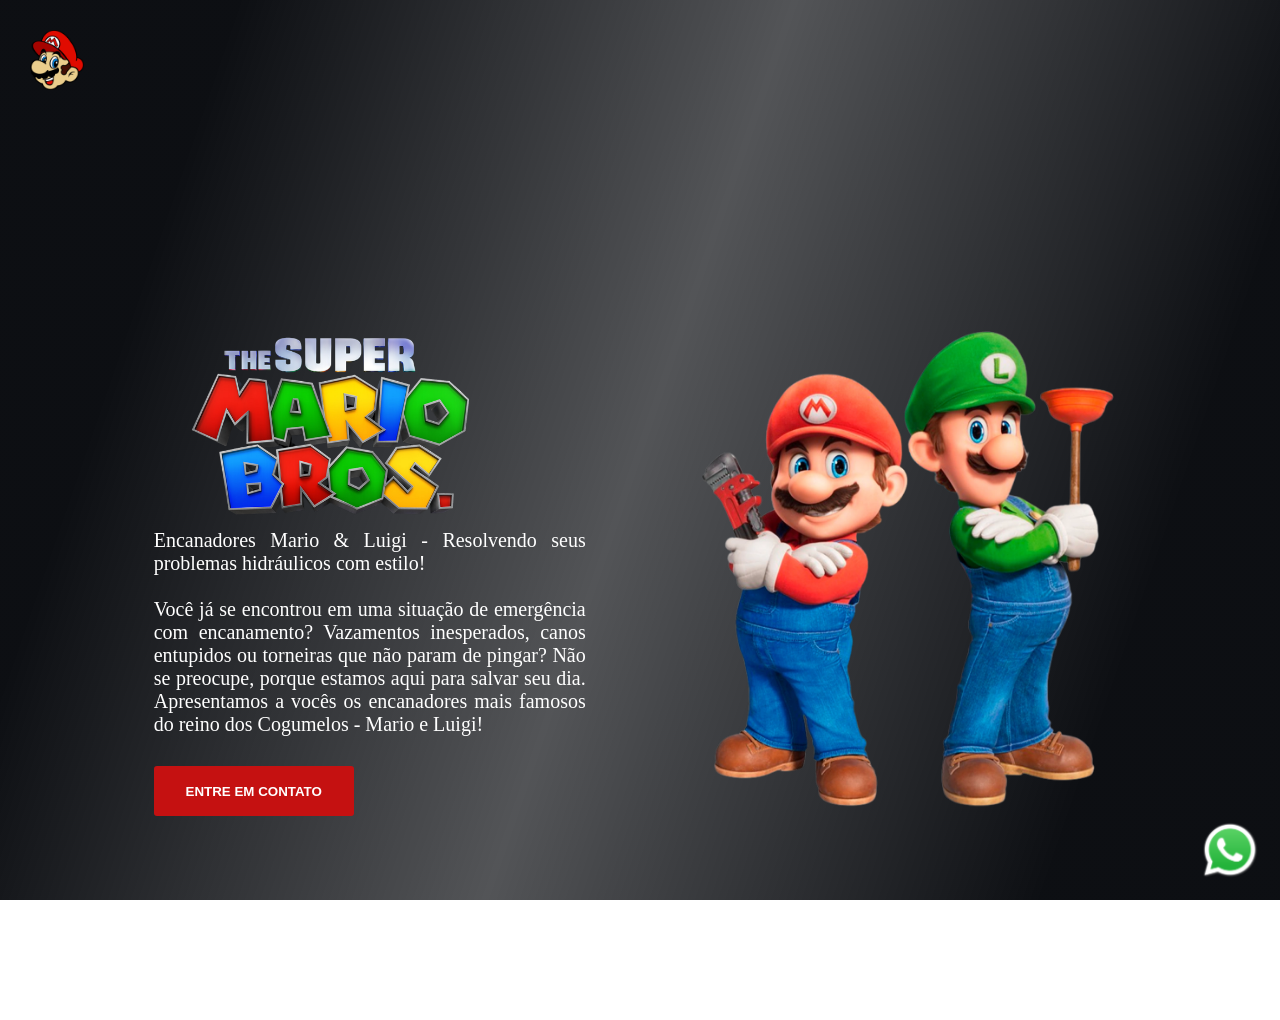
==== index.html @ a75fc1ab "Projeto - Mário Broz" ====
<!DOCTYPE html>
<html lang="pt">

<head>
    <meta charset="UTF-8">
    <meta name="viewport" content="width=device-width, initial-scale=1.0">
    <link rel="stylesheet" href="style.css">
    <title>Mario Bros</title>
</head>

<body>
    <div class="mascara-formulario" onclick="esconderForm ()"></div>

    <div class="header">
        <img src="./img/logo-cabecalho.png">
        <a>Home</a>
        <a>Nossos Serviços</a>
        <a>Fale Conosco</a>
    </div>


    <div class="caixa-mae">
        <div class="caixa-principal">
            <img src="./img/logo.png" alt="logo do Mário Broz" class="logo-mario">
            <p>Encanadores Mario & Luigi - Resolvendo seus problemas hidráulicos com estilo!</p>
            <br>
            <p>Você já se encontrou em uma situação de emergência com encanamento? Vazamentos inesperados, 
               canos entupidos ou torneiras que não param de pingar? Não se preocupe, porque estamos aqui para salvar seu dia. Apresentamos 
               a vocês os encanadores mais famosos do reino dos Cogumelos - Mario e Luigi!</p>

            <!--<button class="transicao-botao">Entre em contato</button> 
            
            FAZER A FUNÇÃO QUE O TÉCNICO ENSINOU
            --> 
            <button onclick="mostrarForm()">Entre em contato</button>
            


        </div> 

        <div>
            <img src="./img/mario.png" alt="logo Mário e Luigi" class="logo-mario-luigi">
        </div>
    </div>

     <div class="caixa-video">
        <video src="./img/video.mp4" autoplay muted loop></video>
        <div class="mascara"> </div>
    </div>

    <a href="https://api.whatsapp.com/send?phone=5573982072306&text=Ol%C3%A1,%20quero%20ajuda%20dos%20irm%C3%A3os%20M%C3%A1rio!" class="link-whatsapp">
        <img src="./img/whatsapp.png" alt="link para o whasapp">
    </a>
    <form class="formulario-fale-conosco"
          action="https://formcarry.com/s/ISX17rpMqaq"
          method="POST"
          enctype="multipart/form-data">
        <input placeholder="Seu nome" type="select" name="nome">
        <input placeholder="Seu telefone" type="tel" name="telefone">
        <input placeholder="Seu e-mail" type="email" name="e-mail">
        <textarea placeholder="Digite seu problema aqui..." name="duvida"></textarea>
        <button type="submit">Pedir Orçamento</button>

    </form>
</body>
<script src="scripts.js"></script>
</html>
---- style.css ----
*{
    margin: 0;
    padding: 0;
    box-sizing: border-box;
}

button {
    background-color: red;
}
.logo-mario{
    height: 200px;
}

button {
    color: white;
    background-color: #c51111;
    border-radius: 3px;
    border: none;
    width: 200px;
    height: 50px;
    cursor: pointer;
    text-transform: uppercase;
    font-weight: bold;
    margin-top: 30px;
}

.logo-mario-luigi{
    height: 500px;
}

body{
    height: 100vh;
    font-size: 20px;
    color: white; 
    text-align: justify;   
}

.caixa-mae{
    display: flex;/*só posso usar esses comandos que está dentro desses colchetes quando o display é flex*/
    align-items: center;
    justify-content: space-around;
    padding: 100px;
    height: 100vh;
}

.caixa-principal{
    width: 40%;
}

.caixa-video{
    position: fixed;
    top: 0;
    z-index: -1;
}

/*  width: 100vw; quando quero que a imagem ocupe toda tela uso o vw e largura uso o vh
    height: 100vh;
*/

video{
    min-height: 100%;
    min-width: 100%;
    position: fixed;
    top: 0;
}

.mascara{
    height: 100%;
    width: 100%;
    background: linear-gradient(109deg, rgba(10, 12, 16, 0.99) 15%, rgba(10, 12, 16, 0.7) 50%, rgba(10, 12, 16, 0.99) 85%);
    position: fixed;
    top: 0;
}

.link-whatsapp img{
    height: 60px;
    position: fixed;
    right: 20px;
    bottom: 20px;
}

.header{
    display: flex;
    align-items: center;
    gap: 30px;
    margin: 30px;
}

.header img{
    height: 60px;

}

.header a {
    color: white;
    font-size: 24px;
    cursor: pointer;
    z-index: -1;
}

.header a:hover {
    color: #c51111;
    font-size: 26px;
    transition: 0.5s ease-in-out;

}

.transicao-botao:hover {
    background-color: #05770b;
    transition: 0.5s ease-in-out;
}

.formulario-fale-conosco{
    background-color: white;
    display: flex;
    gap: 20px;
    flex-direction: column;
    position: fixed;
    top: 30%;
    left: -300%;
    padding: 20px;
    border-radius: 5px;
    transition: left 1s ease-in-out;
    
}

input {
    height: 40px;
    border-radius: 5px;
    border: 1px solid gray;
    padding-left: 5px;
    outline-color: red;
}

textarea{
    width: 270px;
    height: 100px;
    border-radius: 5px;
    border: 1px solid gray;
    padding-left: 5px;
    outline-color: red;
}

.mascara-formulario {
    visibility: hidden;
    position: fixed;
    top: 0;
    width: 100vw;
    height: 100vh;
    background: linear-gradient(109deg, rgba(10, 12, 16, 0.99) 15%, rgba(10, 12, 16, 0.7) 50%, rgba(10, 12, 16, 0.99) 85%); 
    transition: visibility 1s ease-in-out;
}
/*Media cary

max -> Valor menor que Npx, aplica o css do MEDIA
min -> Valor maior que Npx, aplica o css do MEDIA*/



@media(max-width: 1100px){
    button {
        background: green;
    }
}

/*
    Inicial
        top: 30%;
        left: -300px;

    Final
        top: 30%;
        left: 50%;
        transform: translatex (-50%);    
*/
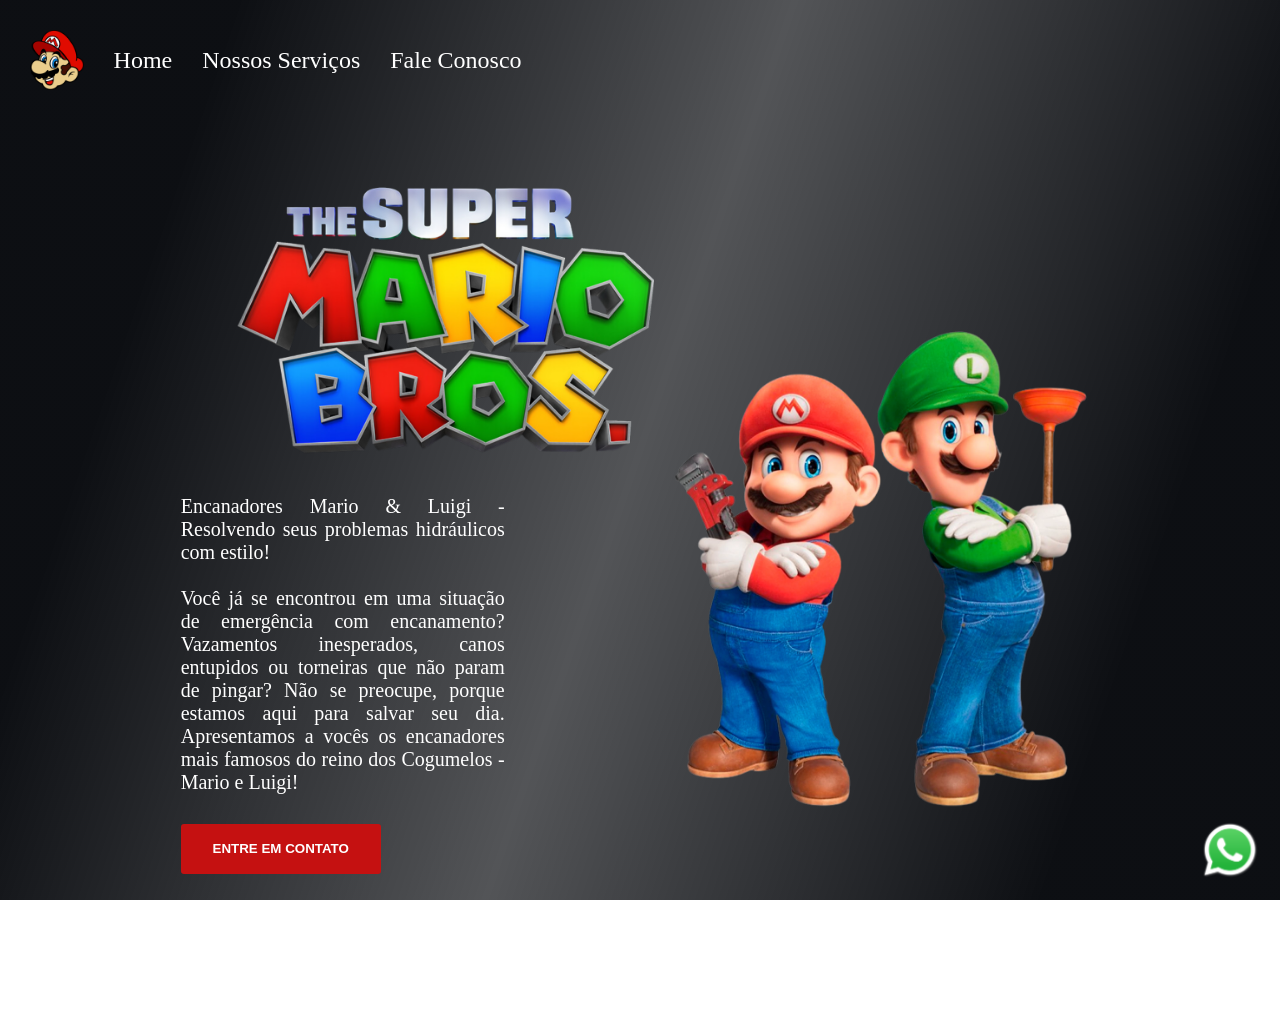
==== commit 62537ce2: "Adicionei o GIF para GitHub" ====
--- a/index.html
+++ b/index.html
@@ -22,6 +22,8 @@
     <div class="caixa-mae">
         <div class="caixa-principal">
             <img src="./img/logo.png" alt="logo do Mário Broz" class="logo-mario">
+            <br>
+            <br>
             <p>Encanadores Mario & Luigi - Resolvendo seus problemas hidráulicos com estilo!</p>
             <br>
             <p>Você já se encontrou em uma situação de emergência com encanamento? Vazamentos inesperados, 
--- a/style.css
+++ b/style.css
@@ -8,7 +8,9 @@
     background-color: red;
 }
 .logo-mario{
-    height: 200px;
+    height: 300px;
+    margin-top: -100px;
+
 }
 
 button {
@@ -44,7 +46,7 @@
 }
 
 .caixa-principal{
-    width: 40%;
+    width: 30%;
 }
 
 .caixa-video{
@@ -80,14 +82,24 @@
 }
 
 .header{
+    /*display: flex;
+    align-items: center;
+    gap: 30px;
+    margin: 30px;
+    color: white;*/
+
     display: flex;
     align-items: center;
     gap: 30px;
     margin: 30px;
+    position: relative;
+    z-index: 3;
+    
 }
 
 .header img{
     height: 60px;
+    /*position: fixed;*/
 
 }
 
@@ -95,7 +107,8 @@
     color: white;
     font-size: 24px;
     cursor: pointer;
-    z-index: -1;
+    /*position: fixed;
+      z-index: -1;*/
 }
 
 .header a:hover {
